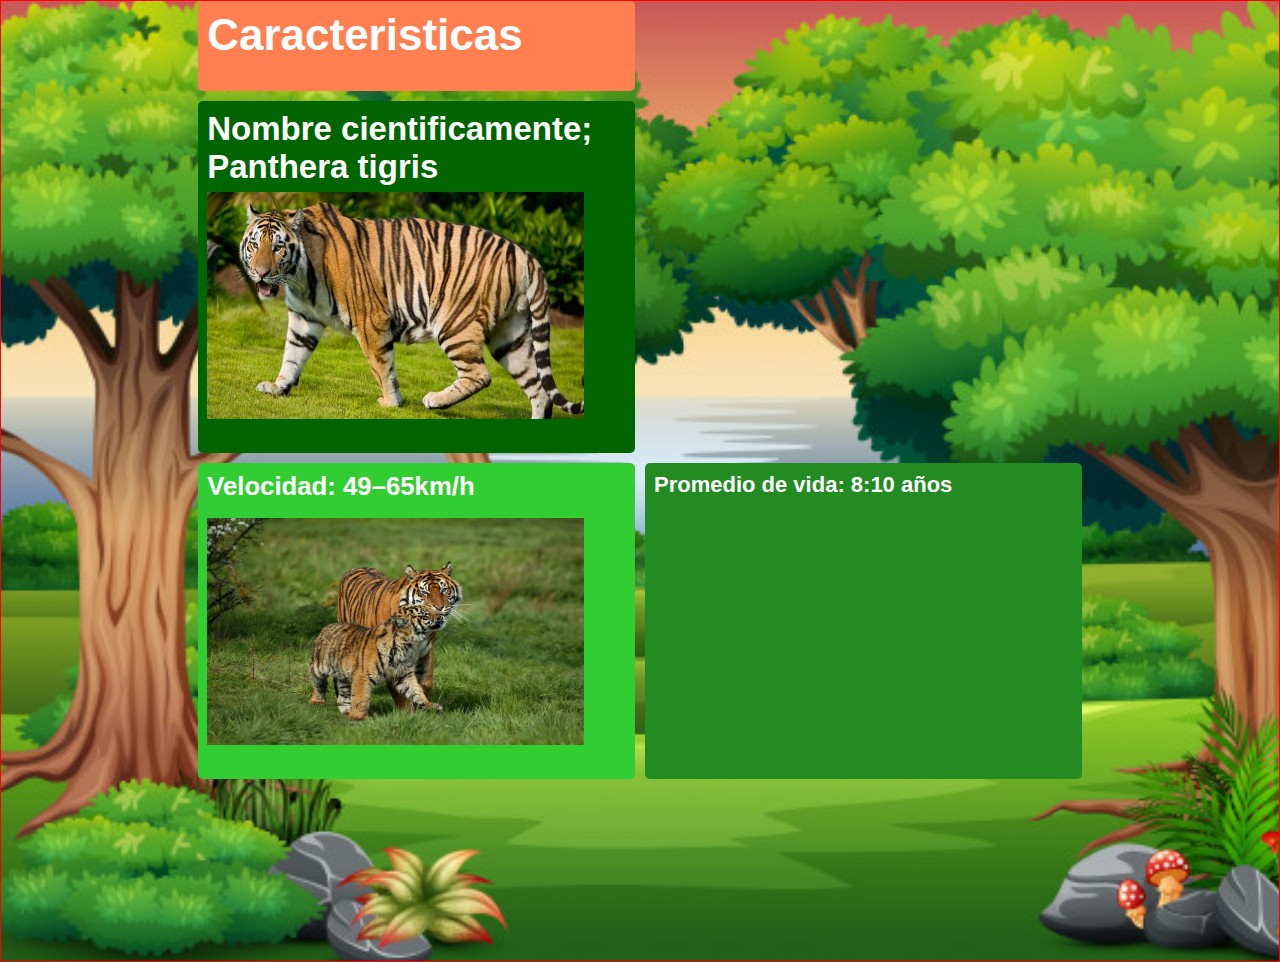
==== tigre.html @ 72cb99ce "prueba" ====
<!DOCTYPE html>
<html lang="es" dir="ltr">
  <head>
    <meta charset="utf-8">
    <title>Display_grid</title>
    <link rel="stylesheet" href="css/22.css">
  </head>
  <body>

    <div id="container">
        <header class="cabecera">
          <h1>Caracteristicas</h1>
        </header>
        <div class="omar1">
          <h2>Nombre cientificamente; Panthera tigris</h2>
        </div>

        <div class="imagen1">
          <img src="img/23.jpg" alt="tigre">
          </div>

          <div class="omar2">
            <h3>Velocidad: 49–65km/h</h3>
          </div>

          <div class="imagen2">
            <img src="img/34.png" alt="tigre">
          </div>

            <div class="omar3">
              <h4>Promedio de vida: 8:10 años</h4>
            </div>

            <div class="imagen2">
              <img src="img/12.png" alt="tigre">
              </div>
        </footer>
    </div>
  </body>
</html>
---- css/22.css ----
*{
  margin:0;
  padding:0;
}

body{
  font-family: 'Ubuntu', sans-serif;
  background-color: #EFEFEF;
  color:white;
  font-size: 22px;
  background-image: url("../img/45.jpg");
  background-size: cover;
}

#container{
  display:grid;
  border: 1px solid red;
  grid-template-columns: 3.75fr 8.75fr 8.75fr 3.75fr;
  grid-template-rows: 10vh 8vh 30vh 4vh 30vh 8vh 10vh;
  grid-column-gap: 10px;
  grid-row-gap: 10px;
}

#container .cabecera{
  padding: 9px;
  background-color:#FF7F50;
  border-radius: 5px;
  grid-column:  2/3;
  grid-row: 1/2;
}

#container .omar1{
  padding: 9px;
  background-color:#006400;
  border-radius: 5px;
  grid-column: 2/3;
  grid-row: 4/2;
}

#container .imagen1{
  padding: 9px;
  background-color:#0000;
  border-radius: 5px;
  grid-column: 2/3;
  grid-row: 3/3;
}

#container .omar2{
  padding: 9px;
  background-color:#32CD32;
  border-radius: 5px;
  grid-column: 2/3;
  grid-row: 6/4;
}

#container .imagen2{
  padding: 9px;
  background-color:#0000;
  border-radius: 5px;
  grid-column: 2/3;
  grid-row: 5/6;
}

#container .omar3{
  padding: 9px;
  background-color:#228B22;
  border-radius: 5px;
  grid-column: 3/4;
  grid-row: 6/4;
}

#container .imagen3{
  padding: 9px;
  background-color:#0000;
  border-radius: 5px;
  grid-column: 3/3;
  grid-row: 5/6;
}

#container .texto4{
  padding: 9px;
  background-color:#2E8B57;
  border-radius: 5px;
  grid-column: 3/4;
  grid-row: 2/4;
}

#container .imagen4{
  padding: 9px;
  background-color:#0000;
  border-radius: 5px;
  grid-column: 3/3;
  grid-row: 3/4;
}
#container .pie{
  background-color:#00FF7F;
  grid-column: 2/3;
  grid-row: 7/6;
}

#container .imagen1 img{
  width: 90%;
  height: 90%;
}
#container .imagen2 img{
  width: 90%;
  height: 90%;
}
#container .imagen3 img{
  width: 90%;
  height: 90%;
}
#container .imagen4 img{
  width: 90%;
  height: 90%;
}
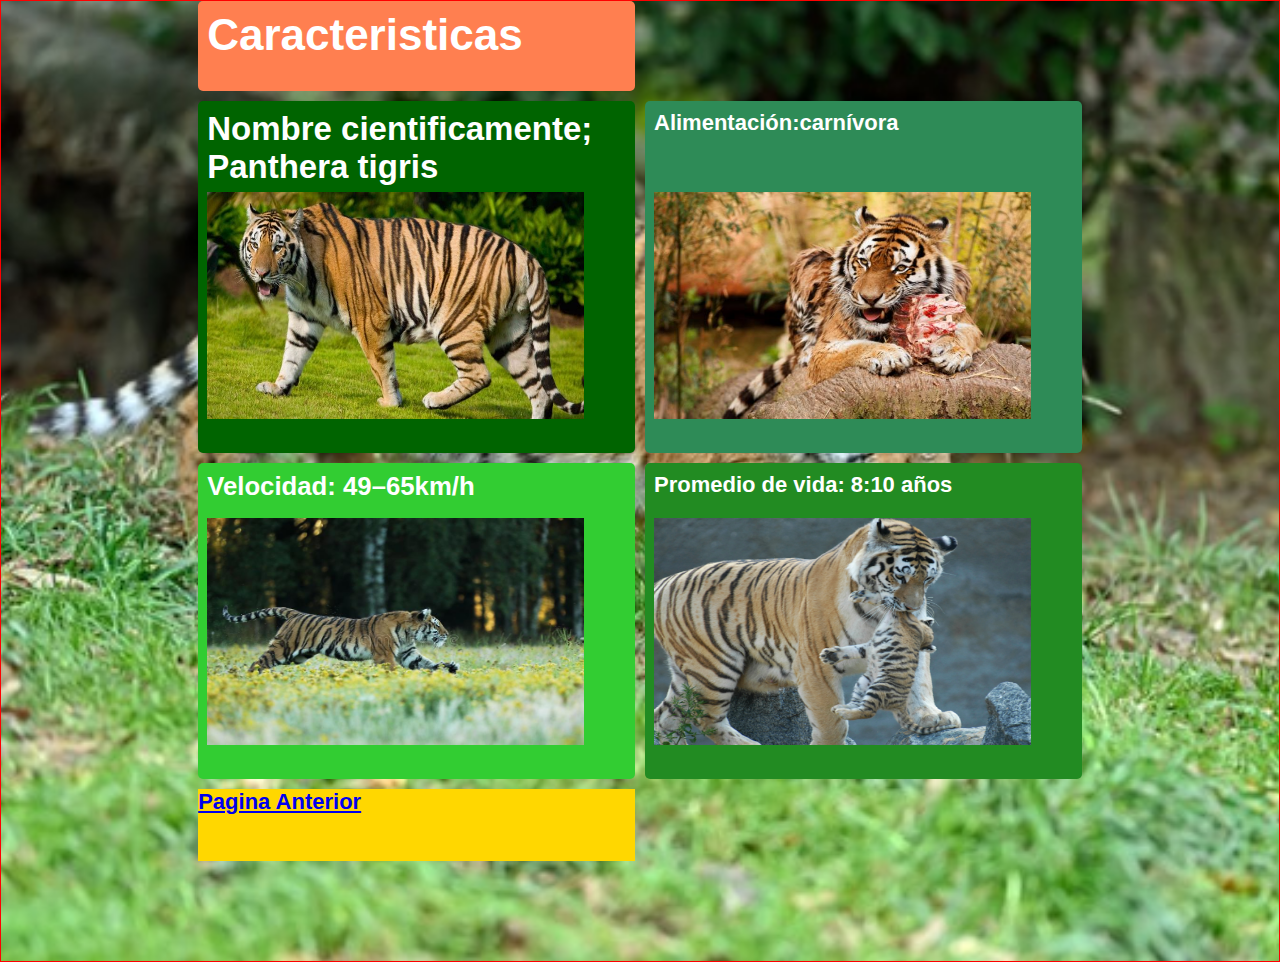
==== commit 84553d93: "Acabada y finalizada" ====
--- a/tigre.html
+++ b/tigre.html
@@ -27,13 +27,23 @@
             <img src="img/34.png" alt="tigre">
           </div>
 
-            <div class="omar3">
+             <div class="omar3">
               <h4>Promedio de vida: 8:10 años</h4>
+             </div>
+
+             <div class="imagen3">
+              <img src="img/45.png" alt="tigre">
+             </div>
+
+            <div class="omar4">
+              <h4>Alimentación:carnívora</h4>
             </div>
-
-            <div class="imagen2">
-              <img src="img/12.png" alt="tigre">
-              </div>
+           <div class="imagen4">
+              <img src="img/ca.png" alt="tigre">
+          </div>
+          <div class="pie">
+             <a href="index.html"><h4>Pagina Anterior</h4> 
+          </div>
         </footer>
     </div>
   </body>
--- a/css/22.css
+++ b/css/22.css
@@ -33,7 +33,7 @@
   padding: 9px;
   background-color:#006400;
   border-radius: 5px;
-  grid-column: 2/3;
+  grid-column: 2/2;
   grid-row: 4/2;
 }
 
@@ -77,7 +77,7 @@
   grid-row: 5/6;
 }
 
-#container .texto4{
+#container .omar4{
   padding: 9px;
   background-color:#2E8B57;
   border-radius: 5px;
@@ -93,7 +93,7 @@
   grid-row: 3/4;
 }
 #container .pie{
-  background-color:#00FF7F;
+  background-color:#FFD700;
   grid-column: 2/3;
   grid-row: 7/6;
 }
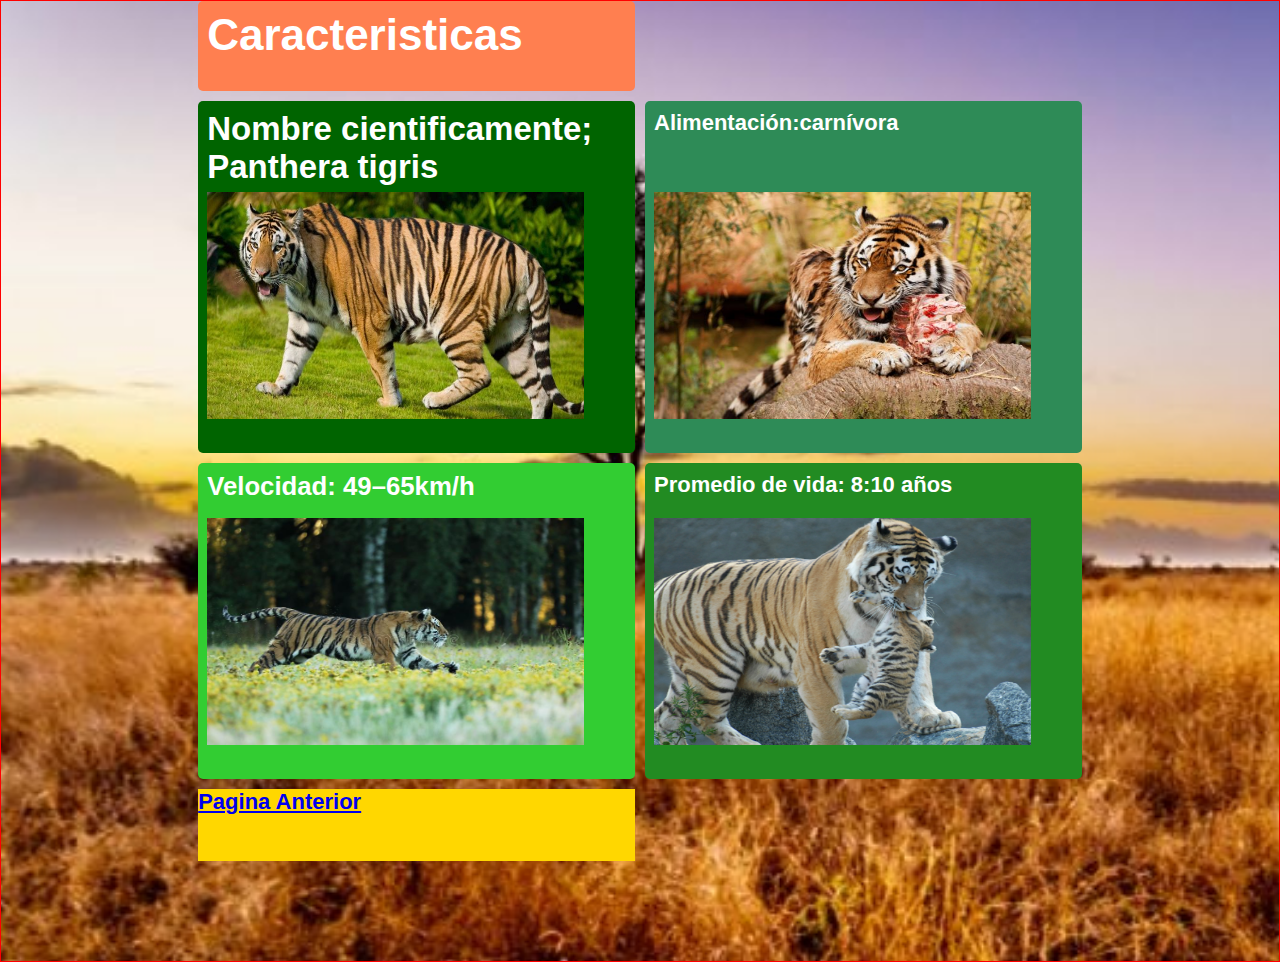
==== commit 3121c876: ".." ====
--- a/tigre.html
+++ b/tigre.html
@@ -38,12 +38,15 @@
             <div class="omar4">
               <h4>Alimentación:carnívora</h4>
             </div>
+
            <div class="imagen4">
               <img src="img/ca.png" alt="tigre">
           </div>
+
           <div class="pie">
-             <a href="index.html"><h4>Pagina Anterior</h4> 
+             <a href="index.html"><h4>Pagina Anterior</h4>
           </div>
+          
         </footer>
     </div>
   </body>
--- a/css/22.css
+++ b/css/22.css
@@ -8,7 +8,7 @@
   background-color: #EFEFEF;
   color:white;
   font-size: 22px;
-  background-image: url("../img/45.jpg");
+  background-image: url("../img/sb.jpg");
   background-size: cover;
 }
 
